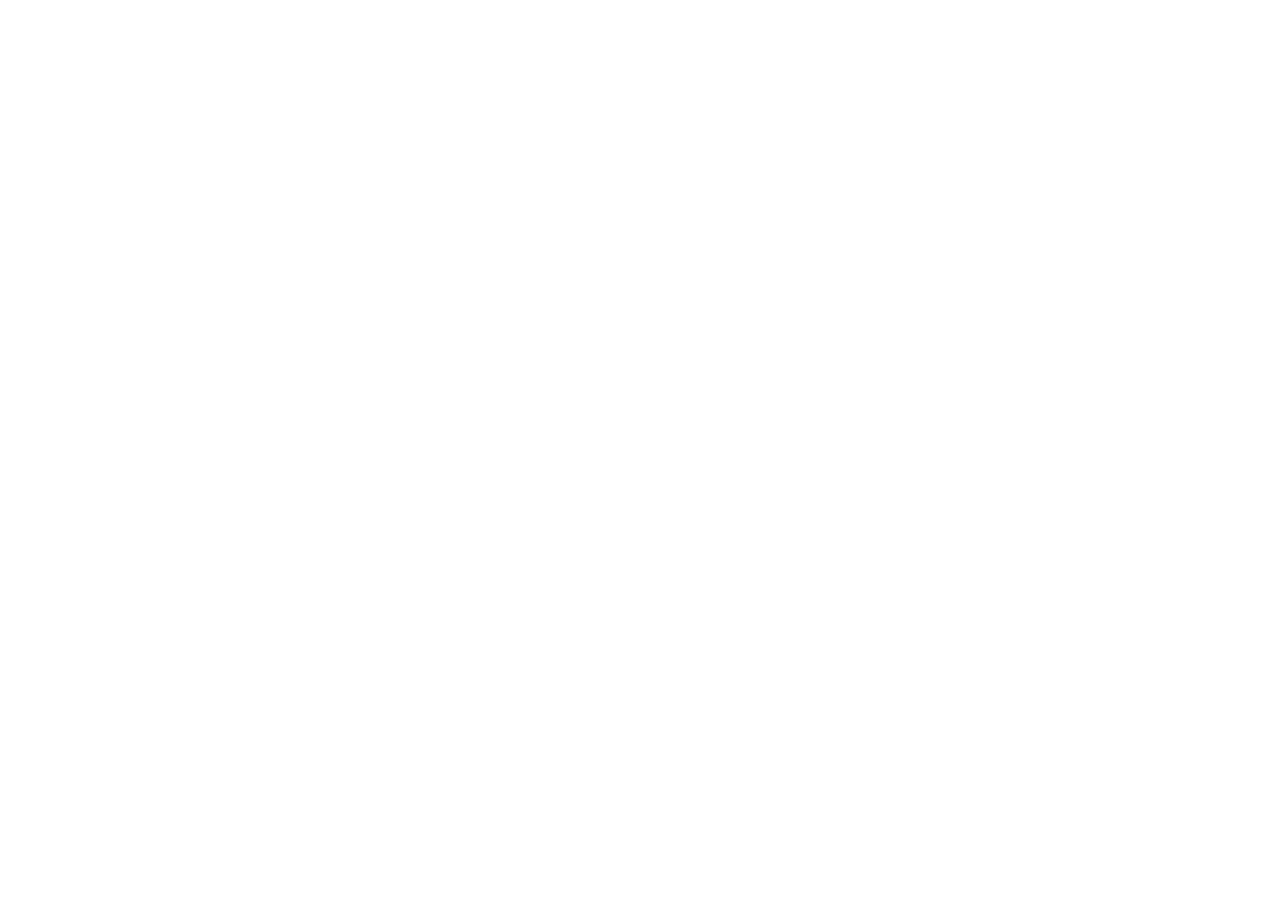
==== index.html @ 282af3bd "De start van de praktijk opdracht" ====
<!--
    Auteur: Michal Kolasa
    Aanmaakdatum: 26/04/2023 18:27

    Omschrijving: De hoofdpagina van dierentehuis Den Bosch.
-->

<!DOCTYPE html>
<html lang="nl">
    <head>
        <title>
            Home - Dierentehuis Den Bosch
        </title>
        <meta charset="utf-8">
        <meta name="viewport" content="width=device-width, initial-scale=1.0">
        <!-- Koppeling CSS -->
        <link rel="stylesheet" href="styles/stylesheet.css">
    </head>
    <body>
        
    </body>
</html>
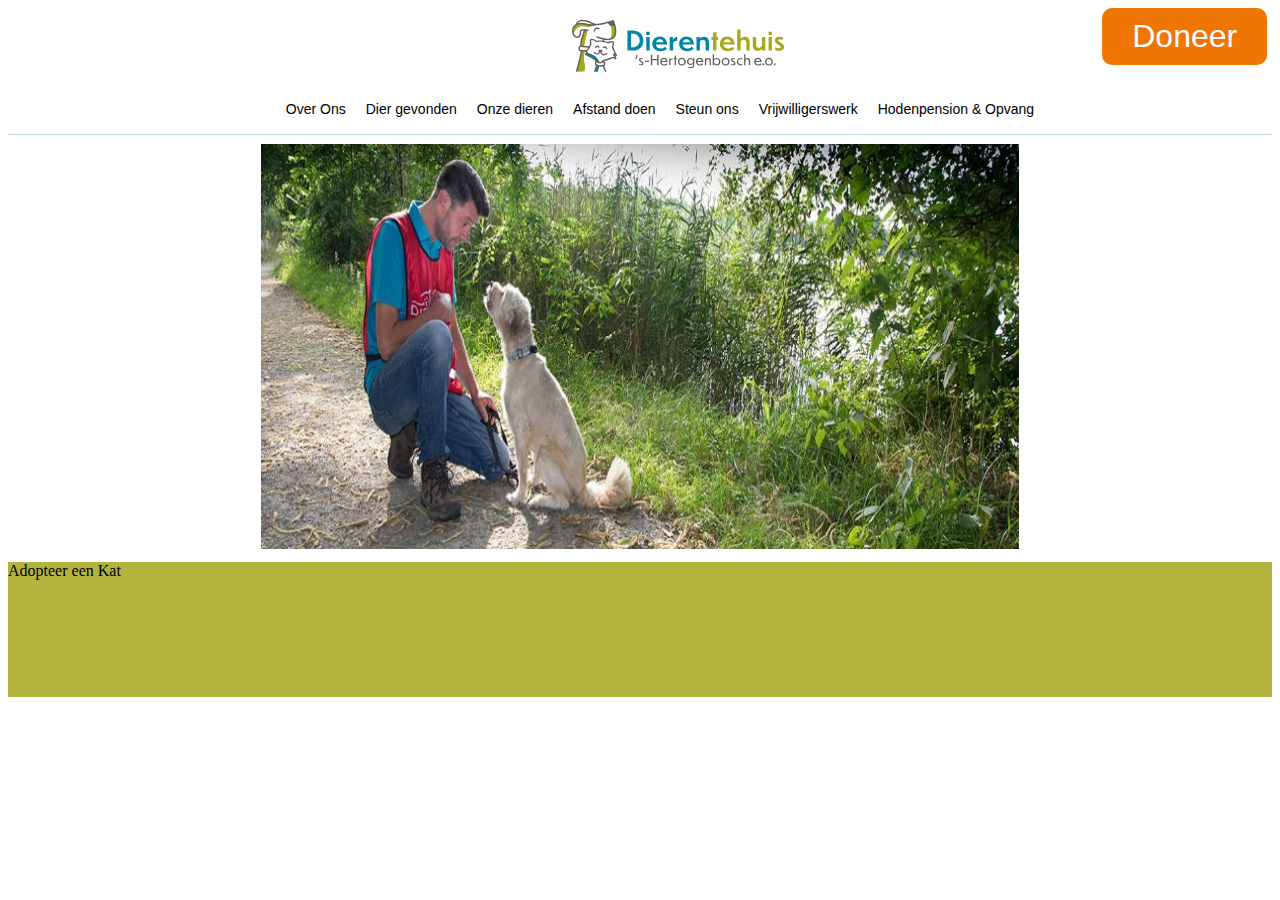
==== commit 8dd65e88: "Begin gemaakt met header en foto. Not-responsive." ====
--- a/index.html
+++ b/index.html
@@ -17,6 +17,34 @@
         <link rel="stylesheet" href="styles/stylesheet.css">
     </head>
     <body>
-        
+        <nav>
+            <img src="./images/nav-logo.svg" id="navLogo">
+            <button id="doneerKnop">
+                Doneer
+            </button>
+            <section id="navmenu">
+                <ul class="nav-links">
+                    <li><a href="#">Over Ons</a></li>
+                    <li><a href="#">Dier gevonden</a></li>
+                    <li><a href="#">Onze dieren</a></li>
+                    <li><a href="#">Afstand doen</a></li>
+                    <li><a href="#">Steun ons</a></li>
+                    <li><a href="#">Vrijwilligerswerk</a></li>
+                    <li><a href="#">Hodenpension & Opvang</a></li>
+                </ul>
+            </section>
+        </nav>
+        <main>
+            <header>
+                <img src="./images/header.jpg" alt="Header" width="1140px" height="407px" id="headerImg">
+            </header>
+            <section id="menuButtons">
+                <div class="row">
+                    <div class="menuButton">
+                        Adopteer een Kat
+                    </div>
+                </div>
+            </section>
+        </main>
     </body>
 </html>--- a/styles/stylesheet.css
+++ b/styles/stylesheet.css
@@ -0,0 +1,72 @@
+/* Navbar stylesheet */
+#navLogo {
+	height: 8vh;
+	width: 30vh;
+	margin-left: 43%;
+}
+
+#doneerKnop {
+	position: absolute;
+	background-color: #f07604;
+	color: #fff;
+	font-size: 2rem;
+	border: none;
+	border-radius: 10px;
+	padding: 10px 30px;
+	right: 1%;
+}
+
+#navmenu {
+	display: flex;
+	justify-content: center;
+	align-items: center;
+	background-color: #fff;
+	border-bottom: 1px solid #b8dce4;
+}
+
+.nav-links {
+	display: flex;
+	list-style: none;
+}
+
+.nav-links li {
+	margin-right: 20px;
+}
+
+.nav-links li:last-child {
+	margin-right: 0;
+}
+
+.nav-links a {
+	text-decoration: none;
+	color: #000;
+	font-size: 14px;
+	font-family: sans-serif, Arial;
+}
+
+.nav-links a:hover {
+	color: #009688;
+}
+
+/* --------------------------------------------------------- */
+
+
+/* Header Styling */
+
+#headerImg {
+	height: 45vh;
+	width: 60%;
+	margin-top: 1vh;
+	margin-bottom: 1vh;
+	margin-left: 20%;
+}
+
+/* --------------------------------------------------------- */
+
+/* Menu button styling */
+
+#menuButtons
+{
+	background-color: #b3b43e;
+	height: 15vh;
+}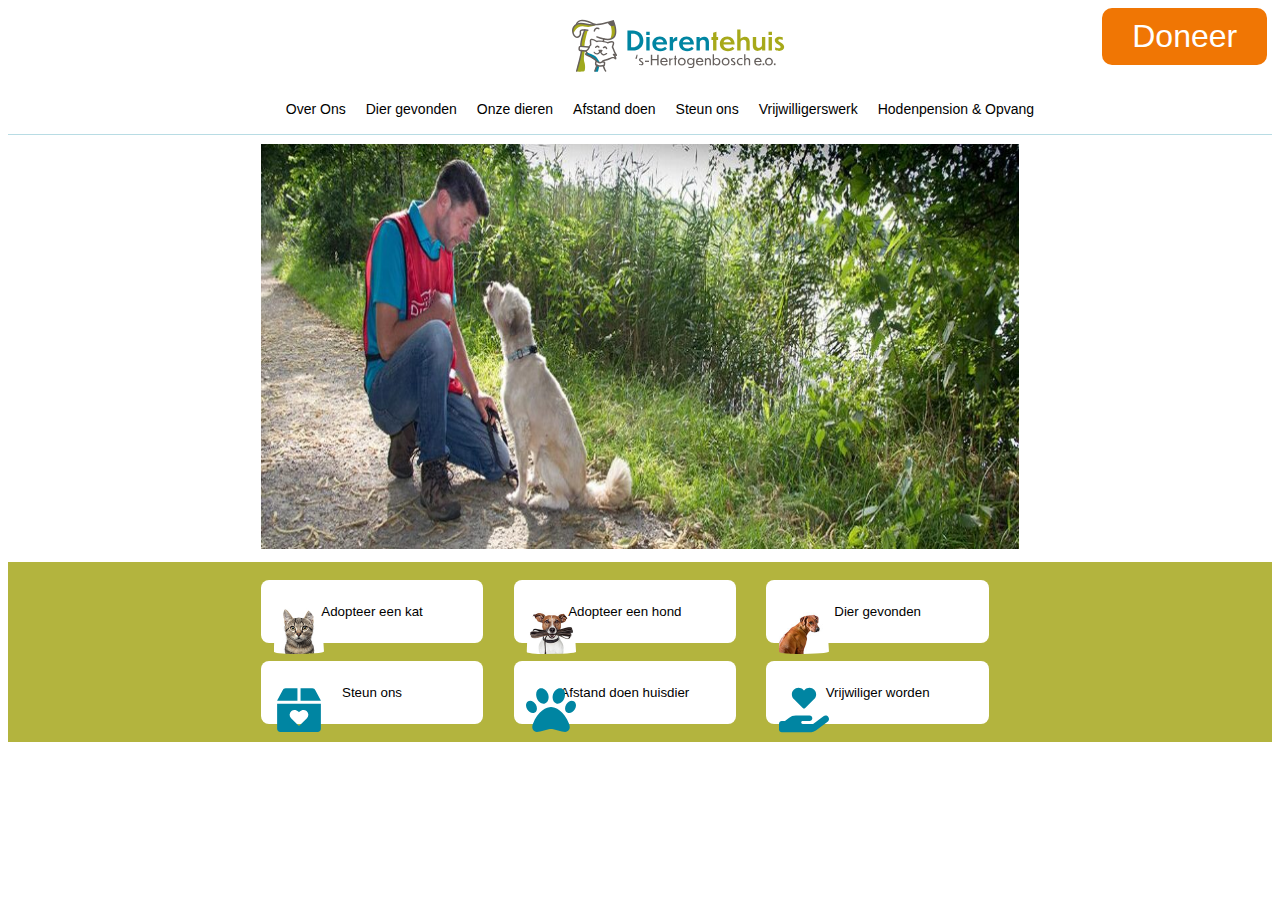
==== commit 8571c0af: "Menu knoppen bijna af." ====
--- a/index.html
+++ b/index.html
@@ -40,11 +40,35 @@
             </header>
             <section id="menuButtons">
                 <div class="row">
-                    <div class="menuButton">
-                        Adopteer een Kat
-                    </div>
+                    <button class="menuBtn">
+                        <img src="./images/kat.jpg" alt="Adopteer een kat" class="menuImg circleImg">
+                        Adopteer een kat
+                    </button>
+                    <button class="menuBtn">
+                        <img src="./images/hond.jpg" alt="Adopteer een hond" class="menuImg circleImg">
+                        Adopteer een hond
+                    </button>
+                    <button class="menuBtn">
+                        <img src="./images/dier_gevonden.jpg" alt="Dier gevonden" class="menuImg circleImg">
+                        Dier gevonden
+                    </button>
+                </div>
+                <div class="row">
+                    <button class="menuBtn">
+                        <img src="./images/steun.svg" alt="Steun ons" class="menuImg">
+                        Steun ons
+                    </button>
+                    <button class="menuBtn">
+                        <img src="./images/afstand.svg" alt="Afstand doen huisdier" class="menuImg">
+                        Afstand doen huisdier
+                    </button>
+                    <button class="menuBtn">
+                        <img src="./images/vrijwilliger.svg" alt="Vrijwilliger worden" class="menuImg">
+                        Vrijwiliger worden
+                    </button>
                 </div>
             </section>
+            
         </main>
     </body>
 </html>--- a/styles/stylesheet.css
+++ b/styles/stylesheet.css
@@ -1,3 +1,10 @@
+/*
+	Auteur: Michal Kolasa
+	Aanmaakdatum: 05/05/2023 15:28
+
+	Omschrijving: De stylesheet voor de website
+*/
+
 /* Navbar stylesheet */
 #navLogo {
 	height: 8vh;
@@ -68,5 +75,42 @@
 #menuButtons
 {
 	background-color: #b3b43e;
-	height: 15vh;
-}+	height: 20vh;
+}
+
+.row
+{
+	display: flex;
+	justify-content: space-evenly;
+	padding-top: 2vh;
+	width: 60%;
+	margin: auto;
+}
+
+.menuBtn 
+{
+	background-color: white;
+	width: 33%;
+	height: 7vh;
+	padding: 15px 0px 15px 0px;
+	border: none;
+	border-radius: 8px;
+	margin-right: 4%;
+}
+
+.menuImg
+{
+	position: absolute;
+	width: 50px;
+	height: 50px;
+	display: block;
+	padding-left: 1vw;
+	padding-bottom: 5vh;
+}
+
+.circleImg
+{
+	border-radius: 50%;
+}
+
+/* --------------------------------------------------------- */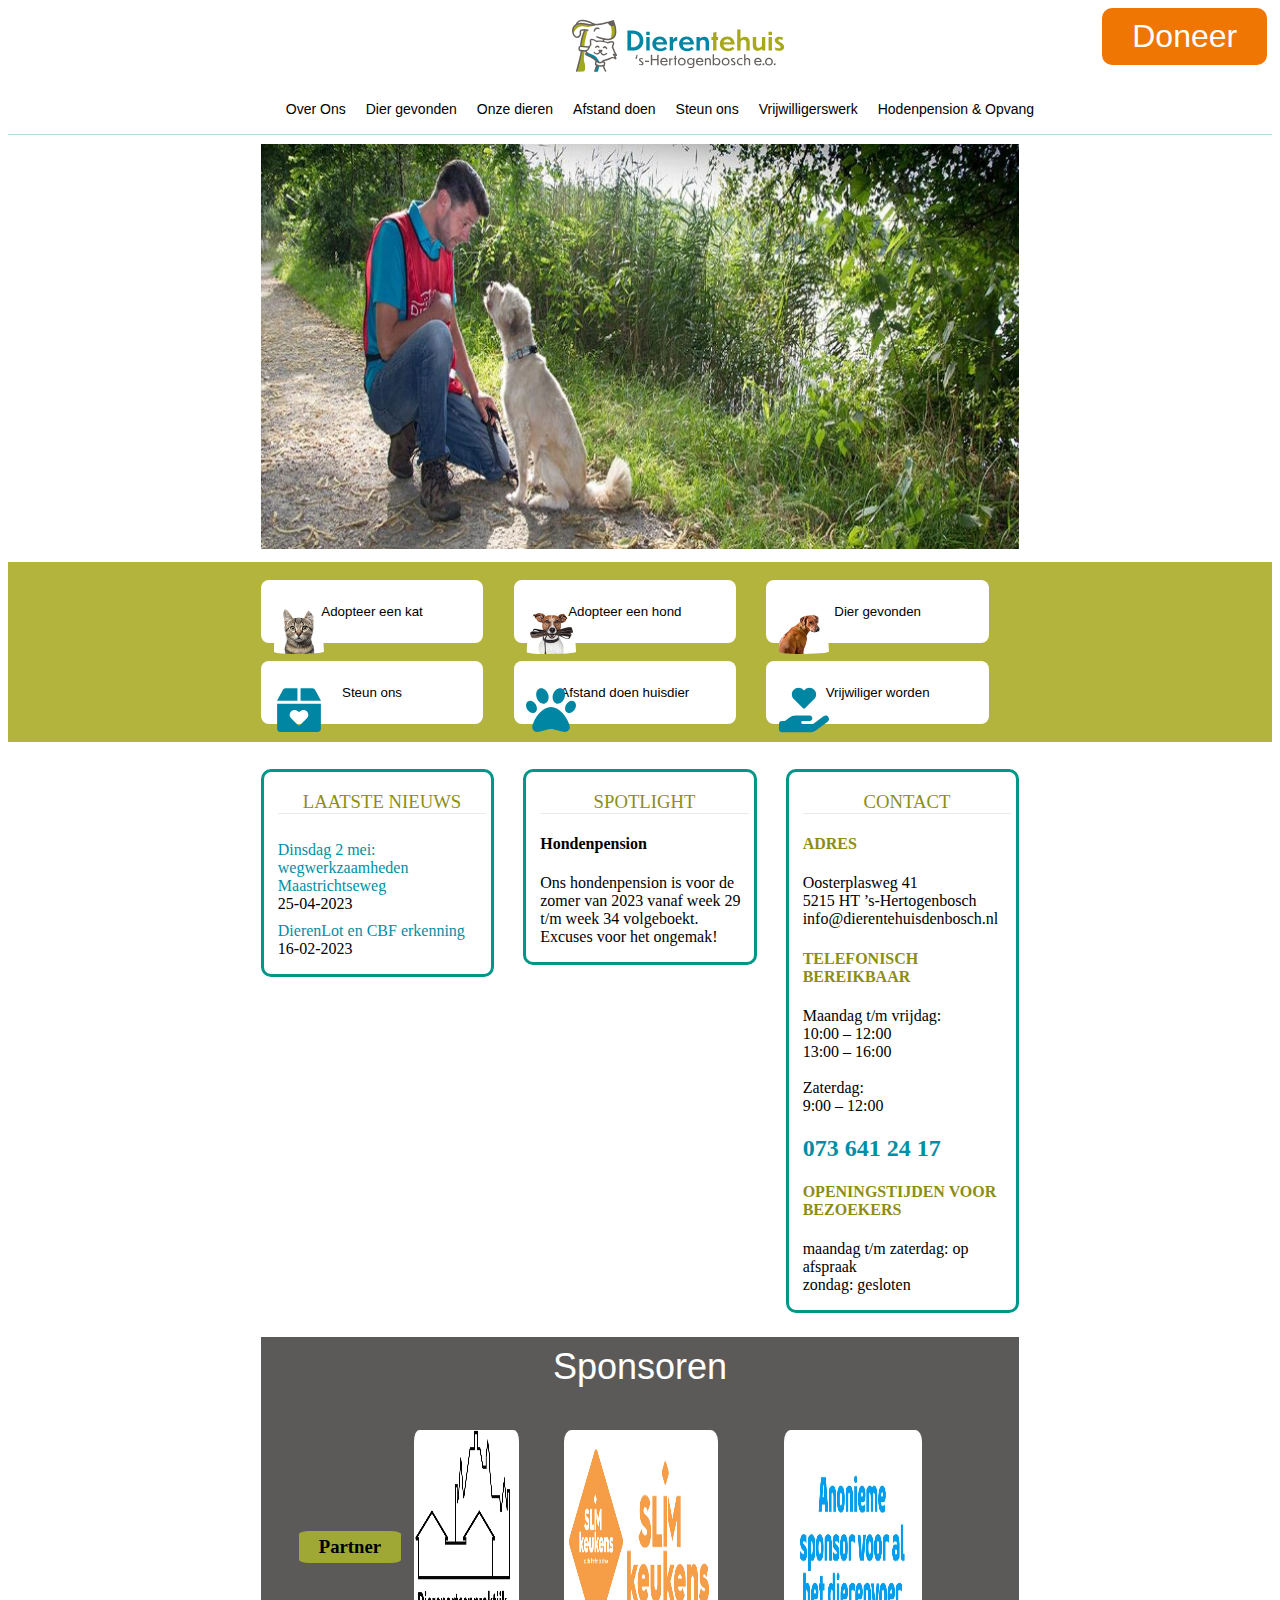
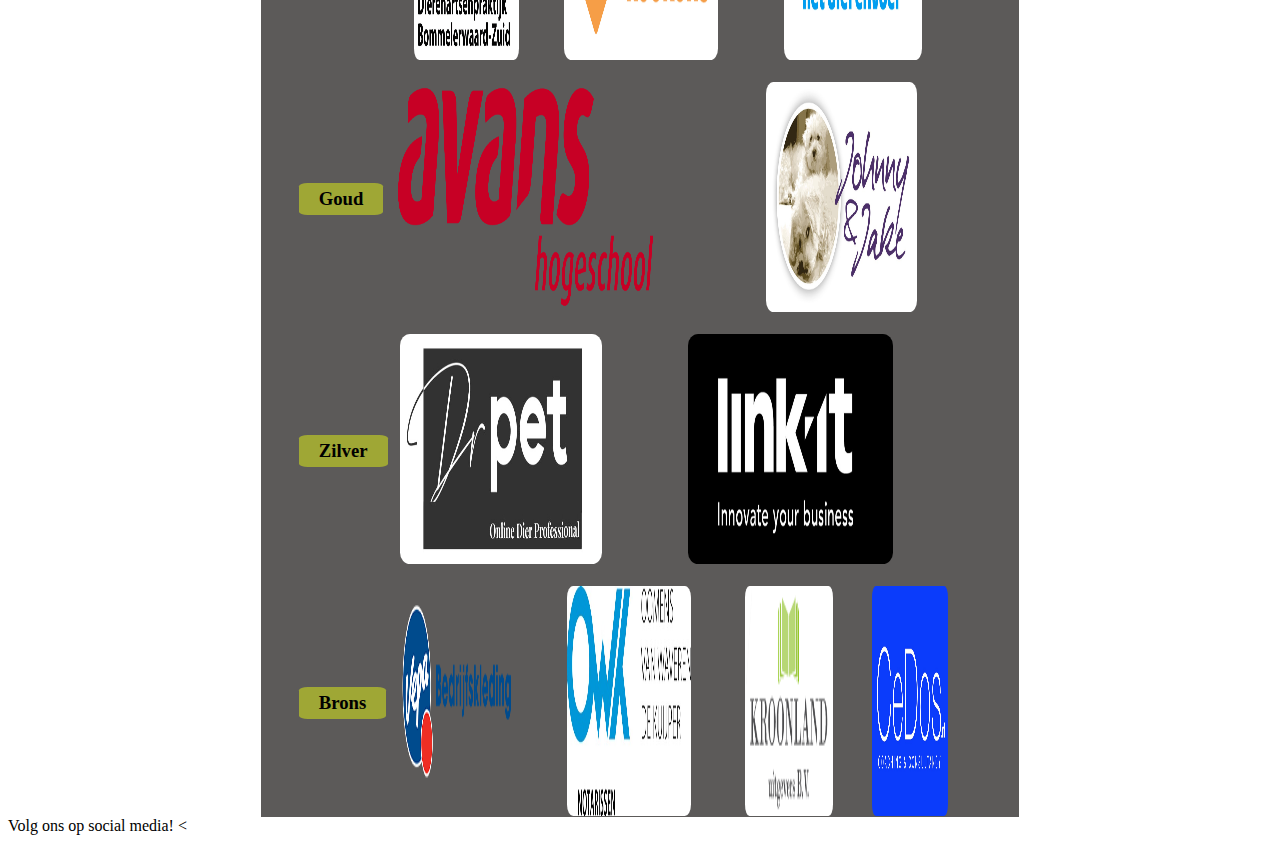
==== commit 889d7545: "tijdelijke" ====
--- a/index.html
+++ b/index.html
@@ -68,7 +68,108 @@
                     </button>
                 </div>
             </section>
-            
+            <section id="articles">
+                <article class="actActl">
+                    <h3>Laatste Nieuws</h3>
+                    <ul>
+                        <li>
+                            <a href="https://dierentehuisdenbosch.nl/dinsdag-2-mei-wegwerkzaamheden-maastrichtseweg/">
+                                Dinsdag 2 mei: wegwerkzaamheden Maastrichtseweg
+                            </a>
+                            <br>
+                            <span>25-04-2023</span>
+                        </li>
+                        <li>
+                            <a href="https://dierentehuisdenbosch.nl/dierenlot-en-cbf-erkenning/">
+                                DierenLot en CBF erkenning
+                            </a>
+                            <br>
+                            <span>16-02-2023</span>
+                        </li>
+                    </ul>
+                </article>
+                <article class="actActl">
+                    <h3>Spotlight</h3>
+                    <h4>Hondenpension</h4>
+                    <p>Ons hondenpension is voor de zomer van 2023 vanaf week 29 t/m week 34 volgeboekt. Excuses voor het ongemak!</p>
+                </article>
+                <article class="actActl">
+                    <h3>Contact</h3>
+                    <h4 class="contactHeader">Adres</h4>
+                    <p>Oosterplasweg 41<br>5215 HT ’s-Hertogenbosch<br>info@dierentehuisdenbosch.nl</p>
+                    <h4 class="contactHeader">Telefonisch Bereikbaar</h4>
+                    <p>
+                        Maandag t/m vrijdag:<br>10:00 – 12:00<br>13:00 – 16:00<br><br>Zaterdag:<br>9:00 – 12:00
+                    </p>
+                    <h2 class="phoneNum">
+                        073 641 24 17
+                    </h3>
+                    <h4 class="contactHeader">Openingstijden voor bezoekers</h4>
+                    <p>maandag t/m zaterdag: op afspraak<br>zondag: gesloten</p>
+                </article>
+            </section>
         </main>
+        <footer>
+            <section id="footerTop">
+                <h1>Sponsoren</h1>
+                <div class="partnerFoot">
+                    <h3 id="partnerFooterText">Partner</h3>
+                    <div class="partner">
+                        <a href="#"><img src="images/dierenartsenpraktijk-bommelerwaard.jpg" alt="Partner" class="partnerImg"></a>
+                    </div>
+                    <div class="partner">
+                        <a href="#"><img src="images/slimkeukens.jpg" alt="Partner" class="partnerImg"></a>
+                    </div>
+                    <div class="partner">
+                        <a href="#"><img src="images/anoniem.jpg" alt="Partner" class="partnerImg"></a>
+                    </div>
+                </div>
+                <div class="partnerFoot">
+                    <h3 id="partnerFooterText">Goud</h3>
+                    <div class="partner">
+                        <a href="#"><img src="images/avans.png" alt="Partner" class="partnerImg"></a>
+                    </div>
+                    <div class="partner">
+                        <a href="#"><img src="images/johnnyjake.jpg" alt="Partner" class="partnerImg"></a>
+                    </div>
+                </div>
+                <div class="partnerFoot">
+                    <h3 id="partnerFooterText">Zilver</h3>
+                    <div class="partner">
+                        <a href="#"><img src="images/drpet-online.jpg" alt="Partner" class="partnerImg"></a>
+                    </div>
+                    <div class="partner">
+                        <a href="#"><img src="images/linkit.jpg" alt="Partner" class="partnerImg"></a>
+                    </div>
+                </div>
+                <div class="partnerFoot">
+                    <h3 id="partnerFooterText">Brons</h3>
+                    <div class="partner">
+                        <a href="#"><img src="images/vepa.png" alt="Partner" class="partnerImg"></a>
+                    </div>
+                    <div class="partner">
+                        <a href="#"><img src="images/owk.jpg" class="partnerImg"></a>
+                    </div>
+                    <div class="partner">
+                        <a href="#"><img src="images/kroonland.png" alt="Partner" class="partnerImg"></a>
+                    </div>
+                    <div class="partner">
+                        <a href="#"><img src="images/cedos.jpg" alt="Partner" class="partnerImg"></a>
+                    </div>
+                </div>
+            </section>
+            <section id="bottomFooter">
+                <div id="left">
+                    Volg ons op social media!
+                    <
+                </div>
+                <div id="middle">
+
+                </div>
+                <div id="right">
+                    
+                </div>
+            </section>
+        </footer>
     </body>
 </html>--- a/styles/stylesheet.css
+++ b/styles/stylesheet.css
@@ -76,6 +76,7 @@
 {
 	background-color: #b3b43e;
 	height: 20vh;
+	margin-bottom: 3vh;
 }
 
 .row
@@ -96,6 +97,7 @@
 	border: none;
 	border-radius: 8px;
 	margin-right: 4%;
+
 }
 
 .menuImg
@@ -113,4 +115,118 @@
 	border-radius: 50%;
 }
 
-/* --------------------------------------------------------- */+/* --------------------------------------------------------- */
+
+/* Article Styling */
+
+#articles
+{
+	margin-top: 5vh;
+	display: flex;
+	justify-content: space-between;
+	width: 60%;
+	margin: auto;
+}
+
+.actActl
+{
+	padding: 0px 5px 0px 14px;
+	width: calc(30% - 19px);
+	border: 3px solid #009688;
+	border-radius: 10px;
+	height: max-content;
+}
+
+.actActl a
+{
+	color: #008EA5 !important;
+	text-decoration: none;
+}
+.actActl a:hover
+{
+	text-decoration: underline;
+}
+
+.actActl h3
+{
+	text-align: center;
+	color: #8c8e14;
+	font-weight: 500;
+	text-transform: uppercase;
+	border-bottom: 1px solid #eaebeb;
+}
+
+.contactHeader
+{
+	color: #8c8e14;
+	text-transform: uppercase;
+}
+.phoneNum
+{
+	color: #008EA5;
+
+}
+
+.actActl ul
+{
+	list-style: none;
+	padding: 0;
+}
+.actActl li
+{
+	padding-top: 1vh;
+}
+
+/* --------------------------------------------------------- */
+
+/* Footer styling */
+
+/* Footer top */
+
+#footerTop
+{
+	background-color: #5C5A59;
+	height: 120vh;
+	width: 60%;
+	margin: auto;
+}
+
+#footerTop h1
+{
+	font-family: "Open Sans", arial, sans-serif;
+	text-align: center;
+	color: #fff;
+	font-size: 36px;
+	font-weight: 500;
+	padding-top: 1vh;
+}
+
+.partnerImg
+{
+	height: 230px;
+	width: 70%;
+	border-radius: 5%;
+}
+
+.partnerFoot {
+	display: flex;
+	justify-content: space-evenly;
+	padding-top: 2vh;
+	width: 90%;
+	margin: auto;
+}
+
+#partnerFooterText
+{
+	background-color: #9FA735;
+	height: 50%;
+	margin: auto;
+	margin-right: 1vw;
+	border-radius: 10%;
+	padding: 5px 20px 5px 20px;
+}
+
+/* Footer bottom */
+#bottomFooter {
+	
+}